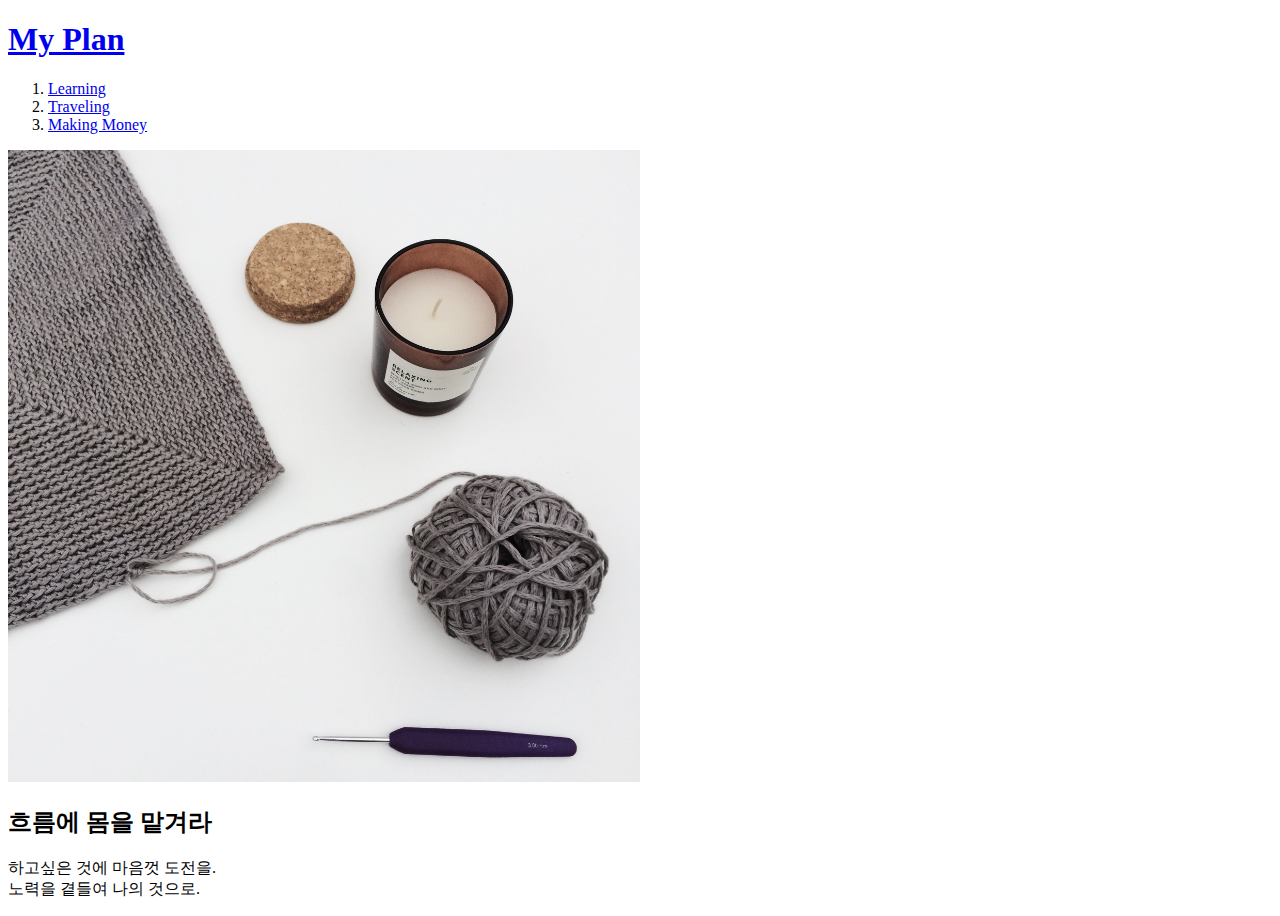
==== index.html @ 6f4f521b "verskl" ====
<!doctype html>
<html>
<head>
  <title>YK-PLAN</title>
  <meta charset="utf-8">
</head>
<body>
  <h1><a href="index.html">My Plan</a></h1>
  <ol>
    <li><a href="1.html">Learning</a></li>
    <li><a href="2.html">Traveling</a></li>
    <li><a href="3.html">Making Money</a></li>
  </ol>
  <img src="index.jpg" width="50%">
  <h2>흐름에 몸을 맡겨라</h2>
  <p>하고싶은 것에 마음껏 도전을.<br>노력을 곁들여 나의 것으로.</p>
</body>
</html>
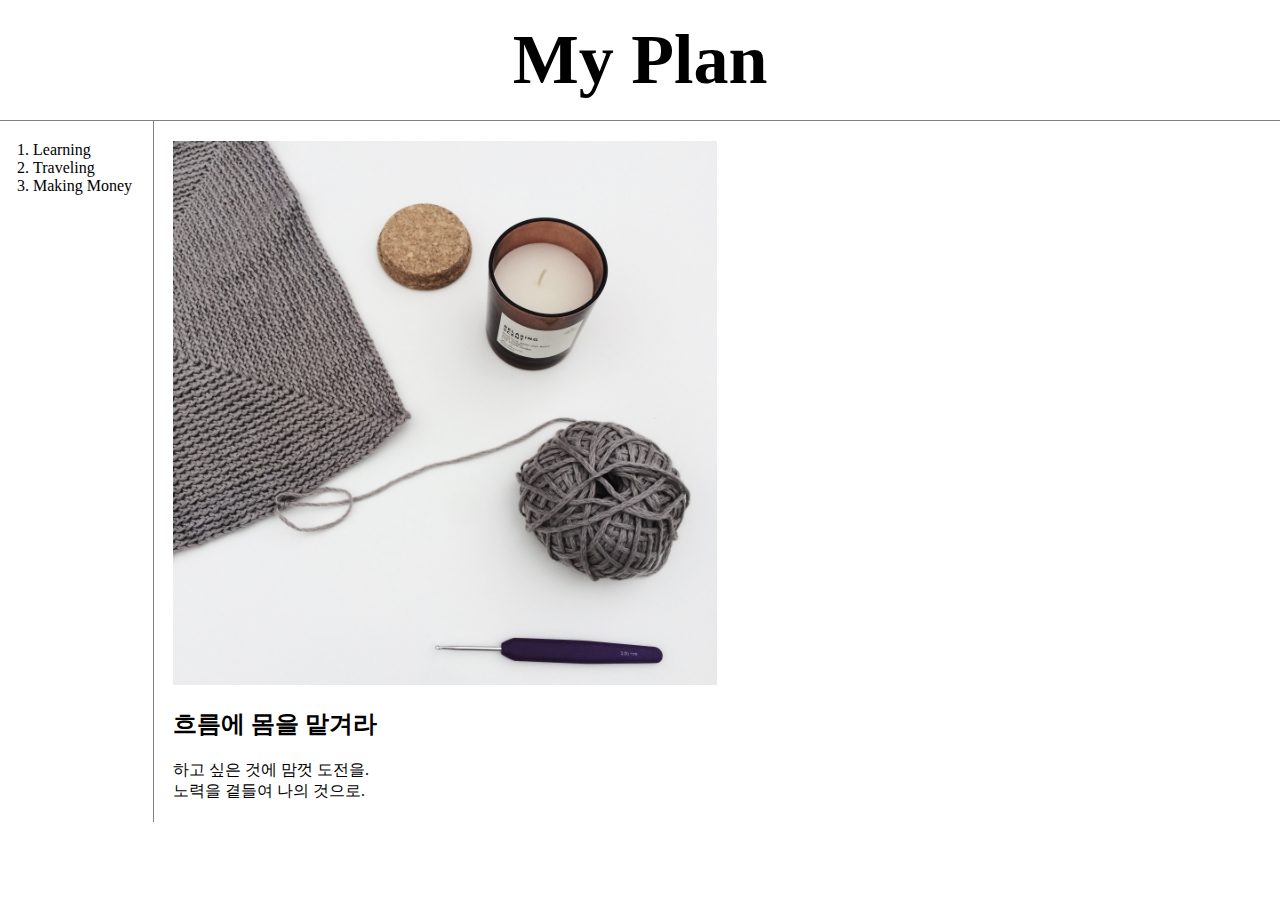
==== commit 4a9988f2: "CSS course finish 5/13" ====
--- a/index.html
+++ b/index.html
@@ -3,16 +3,44 @@
 <head>
   <title>YK-PLAN</title>
   <meta charset="utf-8">
+  <link rel="stylesheet" href="style.css">
 </head>
 <body>
   <h1><a href="index.html">My Plan</a></h1>
-  <ol>
-    <li><a href="1.html">Learning</a></li>
-    <li><a href="2.html">Traveling</a></li>
-    <li><a href="3.html">Making Money</a></li>
-  </ol>
-  <img src="index.jpg" width="50%">
-  <h2>흐름에 몸을 맡겨라</h2>
-  <p>하고싶은 것에 마음껏 도전을.<br>노력을 곁들여 나의 것으로.</p>
+  <div id="grid">
+    <ol>
+      <li><a href="1.html">Learning</a></li>
+      <li><a href="2.html">Traveling</a></li>
+      <li><a href="3.html">Making Money</a></li>
+    </ol>
+    <div id="article">
+      <img src="index.jpg" width="50%">
+        <h2>흐름에 몸을 맡겨라</h2>
+        하고 싶은 것에 맘껏 도전을.<br>
+        노력을 곁들여 나의 것으로.
+      </div>
+      <p>
+        <div id="disqus_thread"></div>
+        <script>
+          /**
+          *  RECOMMENDED CONFIGURATION VARIABLES: EDIT AND UNCOMMENT THE SECTION BELOW TO INSERT DYNAMIC VALUES FROM YOUR PLATFORM OR CMS.
+          *  LEARN WHY DEFINING THESE VARIABLES IS IMPORTANT: https://disqus.com/admin/universalcode/#configuration-variables    */
+          /*
+          var disqus_config = function () {
+          this.page.url = PAGE_URL;  // Replace PAGE_URL with your page's canonical URL variable
+          this.page.identifier = PAGE_IDENTIFIER; // Replace PAGE_IDENTIFIER with your page's unique identifier variable
+          };
+          */
+          (function() { // DON'T EDIT BELOW THIS LINE
+          var d = document, s = d.createElement('script');
+          s.src = 'https://web1-sqvkzwy4in.disqus.com/embed.js';
+          s.setAttribute('data-timestamp', +new Date());
+          (d.head || d.body).appendChild(s);
+          })();
+        </script>
+        <noscript>Please enable JavaScript to view the <a href="https://disqus.com/?ref_noscript">comments powered by Disqus.</a></noscript>
+      </p>
+    </div>
+
 </body>
 </html>
--- a/style.css
+++ b/style.css
@@ -0,0 +1,39 @@
+body{
+  margin:0;
+}
+a {
+  color:black;
+  text-decoration: none;
+}
+h1 {
+  font-size:70px;
+  text-align: center;
+  border-bottom:1px solid gray;
+  margin:0;
+  padding:20px;
+}
+#grid ol{
+  border-right:1px solid gray;
+  width:100px;
+  margin:0;
+  padding:20px;
+  padding-left:33px;
+}
+#grid{
+  display:grid;
+  grid-template-columns: 153px 1fr;
+}
+#grid #article{
+  padding:20px;
+}
+@media(max-width:600px){
+  #grid{
+    display: block;
+  }
+  #grid ol{
+    border-right:none;
+  }
+  h1 {
+    border-bottom:none;
+  }
+}
